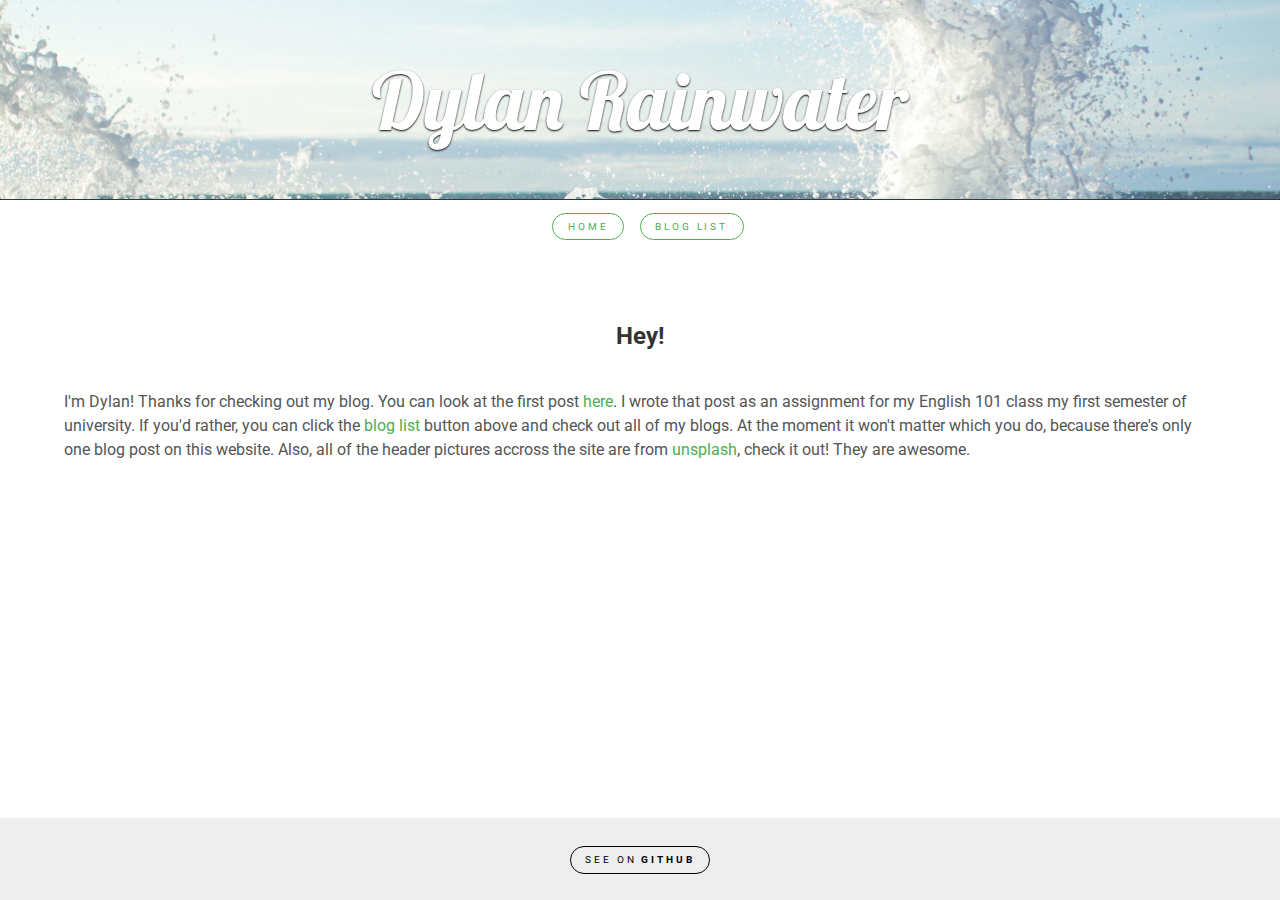
==== index.html @ 038f9e64 "Rewrite of entire website utilizing FlexBox and mobile first design" ====
<!DOCTYPE html>
<html>
    <head>
        <meta charset="utf-8">
    	<title>Home</title>
        <link rel="stylesheet" href="css/normalize.css">
    	<link rel="stylesheet" href="css/styles.css">
        <meta name="viewport" content="width=device-width, initial-scale=1">

        <script src="https://ajax.googleapis.com/ajax/libs/jquery/3.2.1/jquery.min.js"></script>
        <script type="text/javascript" src="scripts/load-pics.js"></script>
    </head>

    <body>
    	<header id="splash-page">
            <h1>Dylan Rainwater</h1>
    	</header>

        <nav>
            <ul>
                <li><a class="button" href="index.html">Home</a></li>
                <li><a class="button" href="list.html">Blog List</a></li>
            </ul>
        </nav>

       <section class="content">
           <h2>Hey!</h2>
           <p>
                I'm Dylan! Thanks for checking out my blog. You can look at
                the first post <a href="beauty_in_numbers.html">here</a>.
                I wrote that post as an assignment for my English 101
                class my first semester of university. If you'd rather,
                you can click the <a href="list.html">blog list</a> button
                above and check out all of my blogs. At the moment it won't
                matter which you do, because there's only one blog post on
                this website. Also, all of the header pictures accross the site
                are from  <a target="_blank" rel="noopener noreferrer" href="http://www.unsplash.com">unsplash</a>,
                check it out! They are awesome.
           </p>
       </section>

    	<footer>
    		<div><a id="github" class="button" href="https://github.com/dylanrainwater/dylanrainwater.github.io">See on <strong>Github</strong></a></div>
    	</footer>
    </body>
</html>
---- css/styles.css ----
@import 'https://fonts.googleapis.com/css?family=Roboto:300,400,500';
@import url(https://fonts.googleapis.com/css?family=Lobster);

/*********************
General
**********************/

body {
    display: flex;
    min-height: 100vh;
    flex-direction: column;
    font-family: "Roboto";
    color: #555;
}

ul {
    list-style-type: none;
    padding: 0;
    margin: 0;
}

a {
    text-decoration: none;
    color: #4CAF50;
}

a:hover {
    color: #4C8D50;
}

a.button {
    border-radius: 25px;
    padding: 0.75em 1.5em;
    font-size: 0.6em;
    letter-spacing: 0.3em;
    text-transform: uppercase;
    text-decoration: none;

    transition: none 200ms ease-out;
    transition-property: color, background;

    border: 1px #4CAF50 solid;
}

a.button:hover {
    background-color: #4CAF50;
    color: white;
}

/*********************
Heading
**********************/
header {
    background: #263d36;
    background-position: center;
    background-repeat: no-repeat;
    background-size: cover;

    display: flex;
    flex-direction: column;

    border-bottom: 1px solid #263d36;
}

header h1 {
    align-self: center;
    font-family: "Lobster";
    font-size: 3.5em;
    font-weight: 300;
    color: white;
    text-shadow: 0px 1px 2px #000;
    -webkit-font-smoothing: antialiased;
}

.author-icon {
    align-self: center;
    background: transparent;
    color: white;
    margin-bottom: 1em;
}

.author-icon:hover {
    background: #4CAF50;
    color: white;
}

/* Nav */

nav ul {
    display: flex;
    flex-direction: column;
}

nav li {
    align-self: center;
    margin-top: 1em;
}

/*********************
Content
**********************/
.content {
    flex: 1;
    align-self: center;
    width: 90%;
    line-height: 1.5;
    padding: 4em 2em;
}

h2,
h3 {
    color: #333;
    text-align: center;
}

/*********************
Footer
**********************/
footer {
    text-align: center;
    background-color: #EEEEEE;
    padding: 2em 0em;
}

#github {
    border: 1px solid black;
    color: black;
}

#github:hover {
    background: black;
    color: white;
}

/*********************
PAGE: List
**********************/

.list {
    display: flex;
    flex-flow: column;
    align-items: center;
    justify-content: space-between;
}

.list li {
    flex: 1;
    text-align: center;
}

.list img {
    transition: none 200ms ease-out;
    transition-property: width;
    width: 45%;
}

.list img:hover {
    width: 50%;
}

/*
PAGE: Blog
*/
.content {
    display: flex;
    flex-direction: column;
    align-items: center;
}

.content > img {
    width: 90%;
    max-width: 500px;
}

iframe {
    width: 90%;
    height: 500px;
}

/*********************
Responsive
**********************/
@media screen and (min-width: 800px) {

    header h1 {
        font-size: 5em;
    }

    nav ul {
        flex-direction: row;
        justify-content: center;
    }

    nav li {
        margin-left: 1em;
    }

    .list {
        flex-direction: row;
        flex-wrap: wrap;
    }


    .list li {
        min-width: 50%;
    }
}
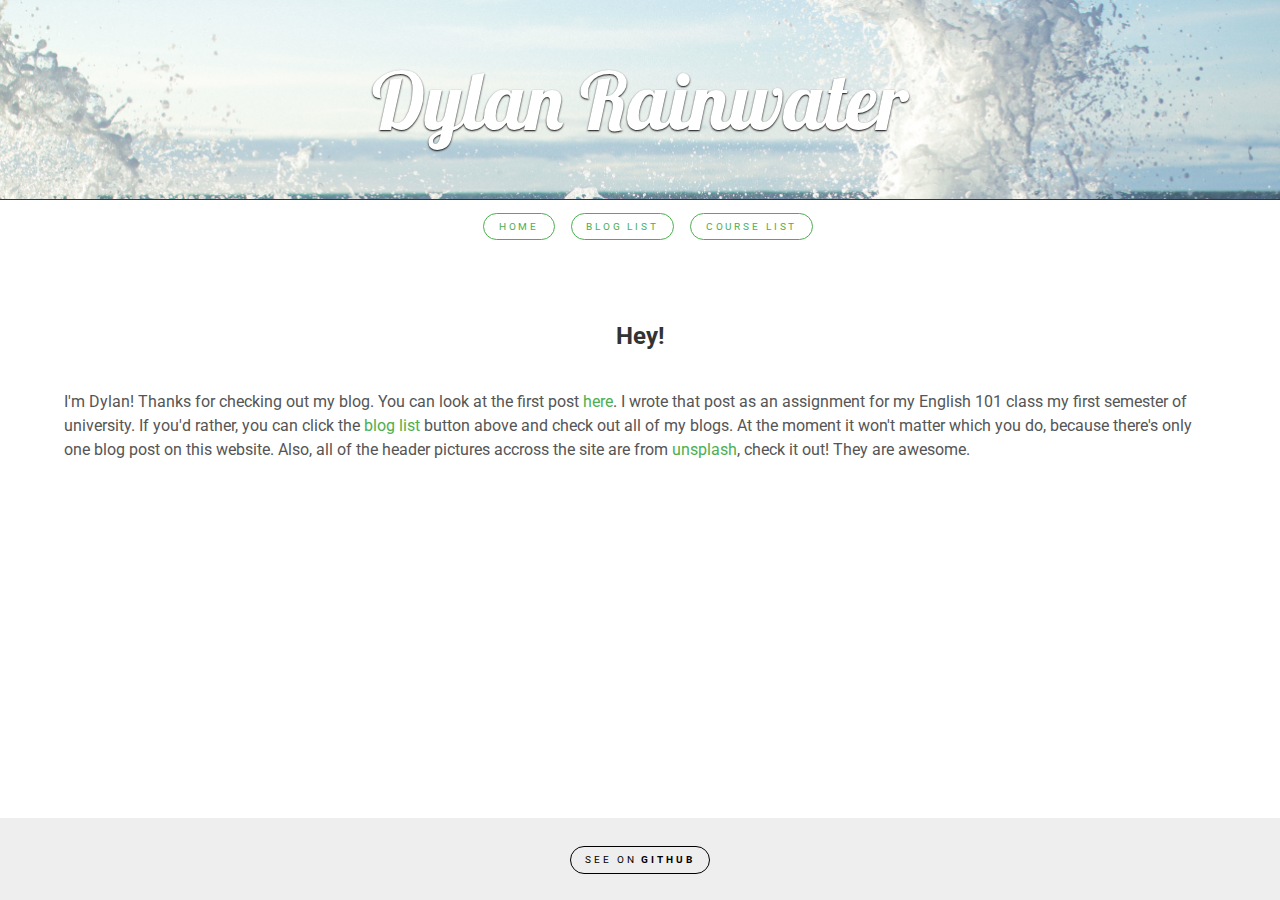
==== commit f698b15a: "Add course list page" ====
--- a/index.html
+++ b/index.html
@@ -20,6 +20,7 @@
             <ul>
                 <li><a class="button" href="index.html">Home</a></li>
                 <li><a class="button" href="list.html">Blog List</a></li>
+                <li><a class="button" href="courses.html">Course List</a></li>
             </ul>
         </nav>
 
--- a/css/styles.css
+++ b/css/styles.css
@@ -133,7 +133,7 @@
 }
 
 /*********************
-PAGE: List
+PAGE: Blog List
 **********************/
 
 .list {
@@ -158,6 +158,27 @@
     width: 50%;
 }
 
+/*********************
+PAGE: Course List
+**********************/
+
+
+
+.course-list li {
+    display: block;
+    padding: 1em 5em;
+    margin: 0.5em auto;
+    border: 1px solid black;
+}
+
+.course-list a {
+    display: block;
+    text-align: center;
+    margin: 0 auto;
+    width: 20%;
+    clear: left;
+}
+
 /*
 PAGE: Blog
 */
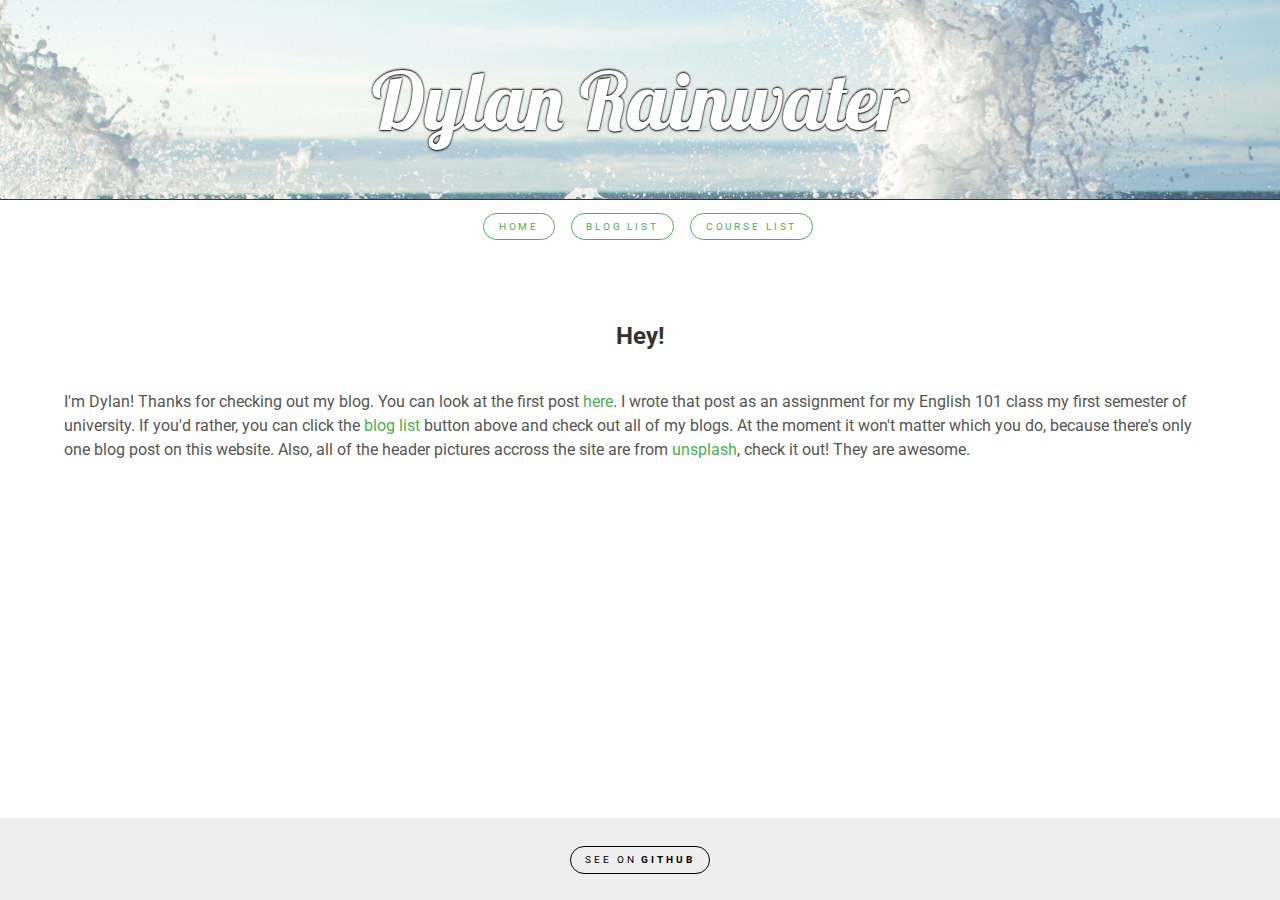
==== commit 30c61327: "Make navbar more dynamic" ====
--- a/index.html
+++ b/index.html
@@ -9,6 +9,7 @@
 
         <script src="https://ajax.googleapis.com/ajax/libs/jquery/3.2.1/jquery.min.js"></script>
         <script type="text/javascript" src="scripts/load-pics.js"></script>
+        <script type="text/javascript" src="scripts/generate-nav.js"></script>
     </head>
 
     <body>
@@ -18,9 +19,6 @@
 
         <nav>
             <ul>
-                <li><a class="button" href="index.html">Home</a></li>
-                <li><a class="button" href="list.html">Blog List</a></li>
-                <li><a class="button" href="courses.html">Course List</a></li>
             </ul>
         </nav>
 
--- a/css/styles.css
+++ b/css/styles.css
@@ -68,7 +68,8 @@
     font-size: 3.5em;
     font-weight: 300;
     color: white;
-    text-shadow: 0px 1px 2px #000;
+    text-shadow: 0px 1px 2px #000,
+                 0px -1px 2px #000;
     -webkit-font-smoothing: antialiased;
 }
 
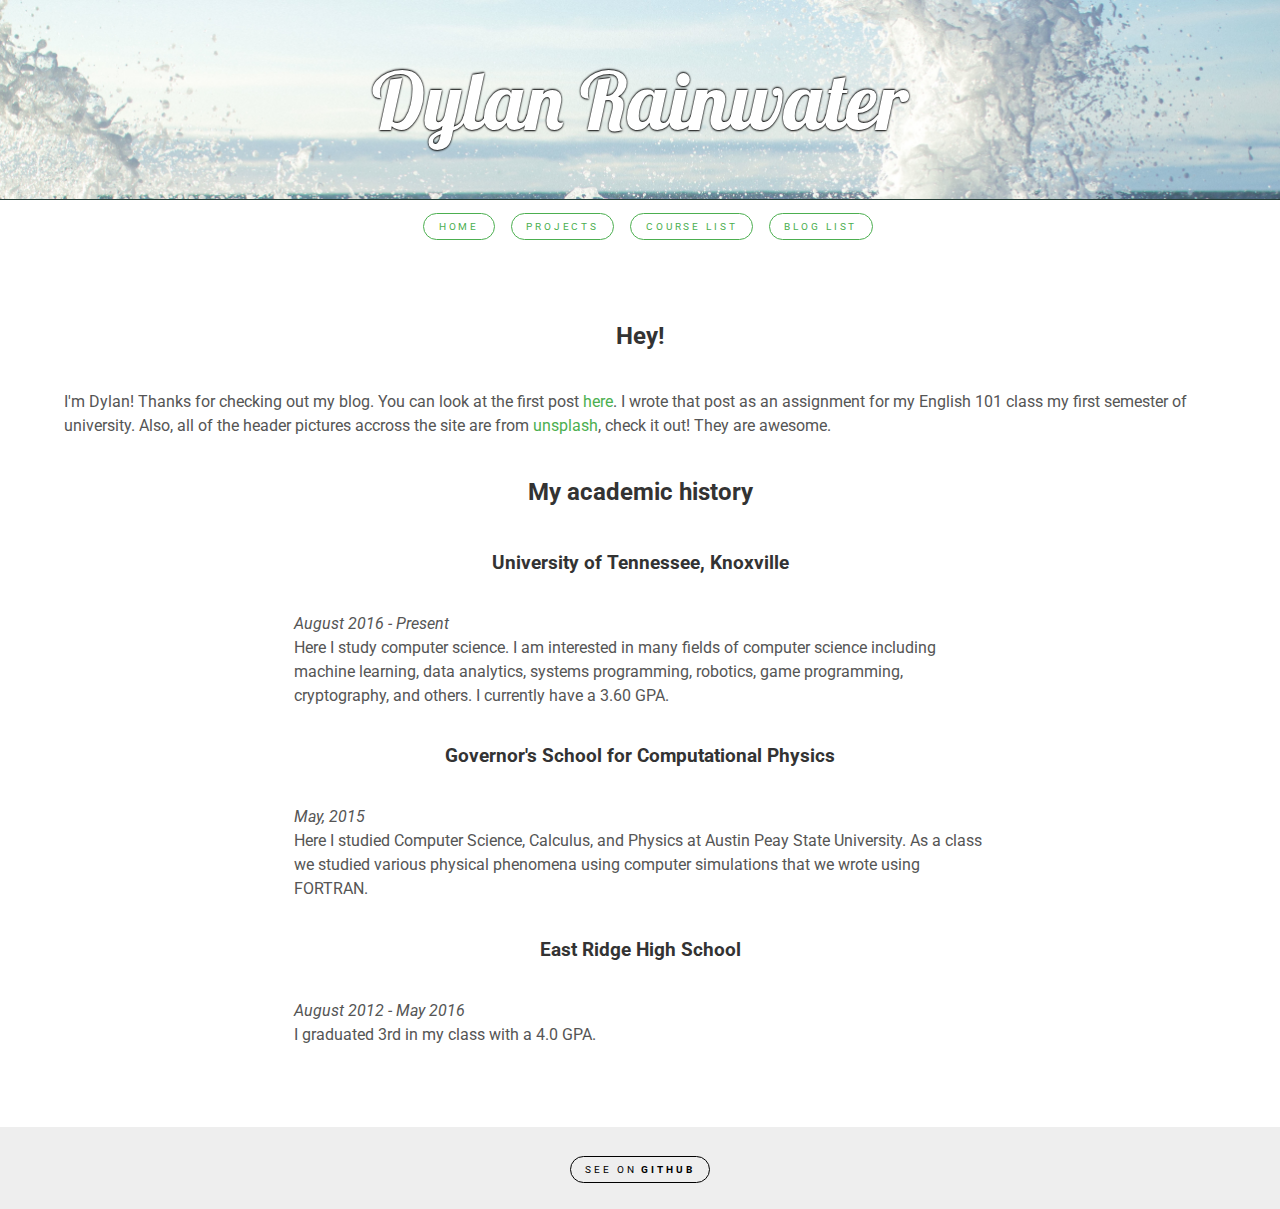
==== commit 49119129: "Add projects page and education" ====
--- a/index.html
+++ b/index.html
@@ -28,13 +28,30 @@
                 I'm Dylan! Thanks for checking out my blog. You can look at
                 the first post <a href="beauty_in_numbers.html">here</a>.
                 I wrote that post as an assignment for my English 101
-                class my first semester of university. If you'd rather,
-                you can click the <a href="list.html">blog list</a> button
-                above and check out all of my blogs. At the moment it won't
-                matter which you do, because there's only one blog post on
-                this website. Also, all of the header pictures accross the site
+                class my first semester of university.
+                Also, all of the header pictures accross the site
                 are from  <a target="_blank" rel="noopener noreferrer" href="http://www.unsplash.com">unsplash</a>,
                 check it out! They are awesome.
+           </p>
+           <h2>My academic history</h2>
+           <h3>University of Tennessee, Knoxville</h3>
+           <p style="width: 60%;">
+             <i>August 2016 - Present</i> <br/>
+             Here I study computer science. I am interested in many fields of
+             computer science including machine learning, data analytics, systems programming,
+             robotics, game programming, cryptography, and others. I currently have a 3.60 GPA.
+           </p>
+           <h3>Governor's School for Computational Physics</h3>
+           <p style="width: 60%;">
+             <i>May, 2015</i> <br/>
+             Here I studied Computer Science, Calculus, and Physics at Austin Peay State University. As
+             a class we studied various physical phenomena using computer simulations
+             that we wrote using FORTRAN.
+           </p>
+           <h3>East Ridge High School</h3>
+           <p style="width: 60%;">
+             <i>August 2012 - May 2016</i> <br/>
+             I graduated 3rd in my class with a 4.0 GPA.
            </p>
        </section>
 
--- a/css/styles.css
+++ b/css/styles.css
@@ -180,6 +180,13 @@
     clear: left;
 }
 
+.course-list li p {
+  font-size: 0.8em;
+}
+
+.course-list h4 {
+  font-size: 1em;
+}
 /*
 PAGE: Blog
 */
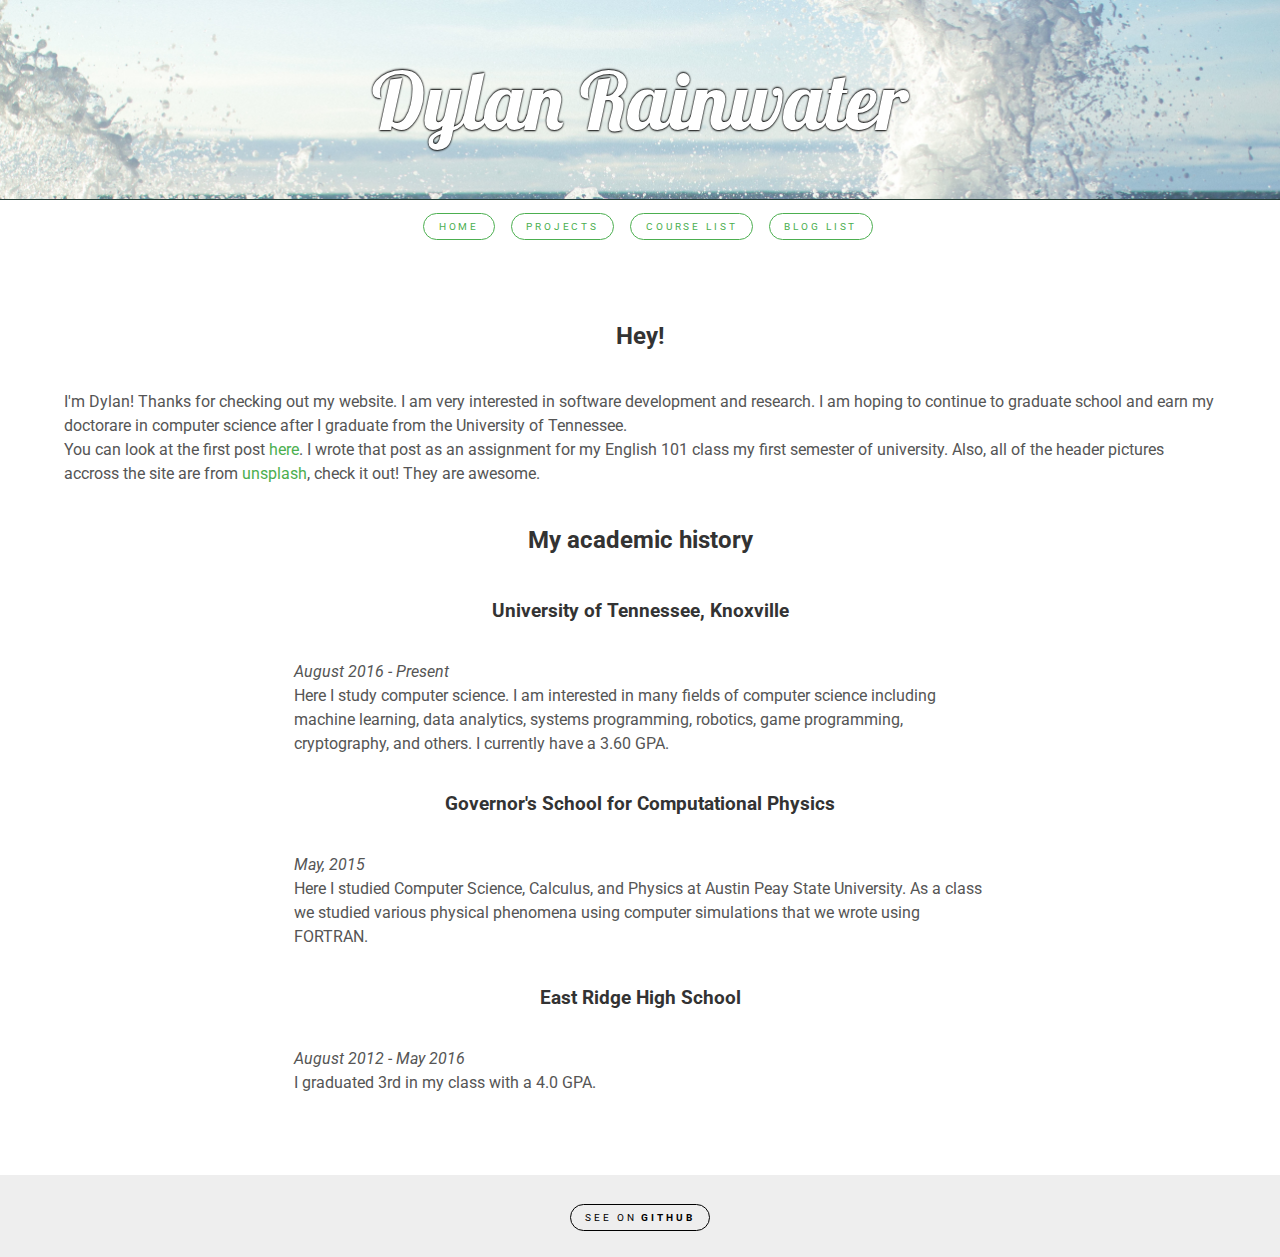
==== commit db48f469: "Update landing page" ====
--- a/index.html
+++ b/index.html
@@ -25,7 +25,11 @@
        <section class="content">
            <h2>Hey!</h2>
            <p>
-                I'm Dylan! Thanks for checking out my blog. You can look at
+                I'm Dylan! Thanks for checking out my website. I am very interested
+                in software development and research. I am hoping to continue to graduate
+                school and earn my doctorare in computer science after I graduate from
+                the University of Tennessee.
+                <br>You can look at
                 the first post <a href="beauty_in_numbers.html">here</a>.
                 I wrote that post as an assignment for my English 101
                 class my first semester of university.
--- a/css/styles.css
+++ b/css/styles.css
@@ -153,6 +153,7 @@
     transition: none 200ms ease-out;
     transition-property: width;
     width: 45%;
+    height: 45%;
 }
 
 .list img:hover {
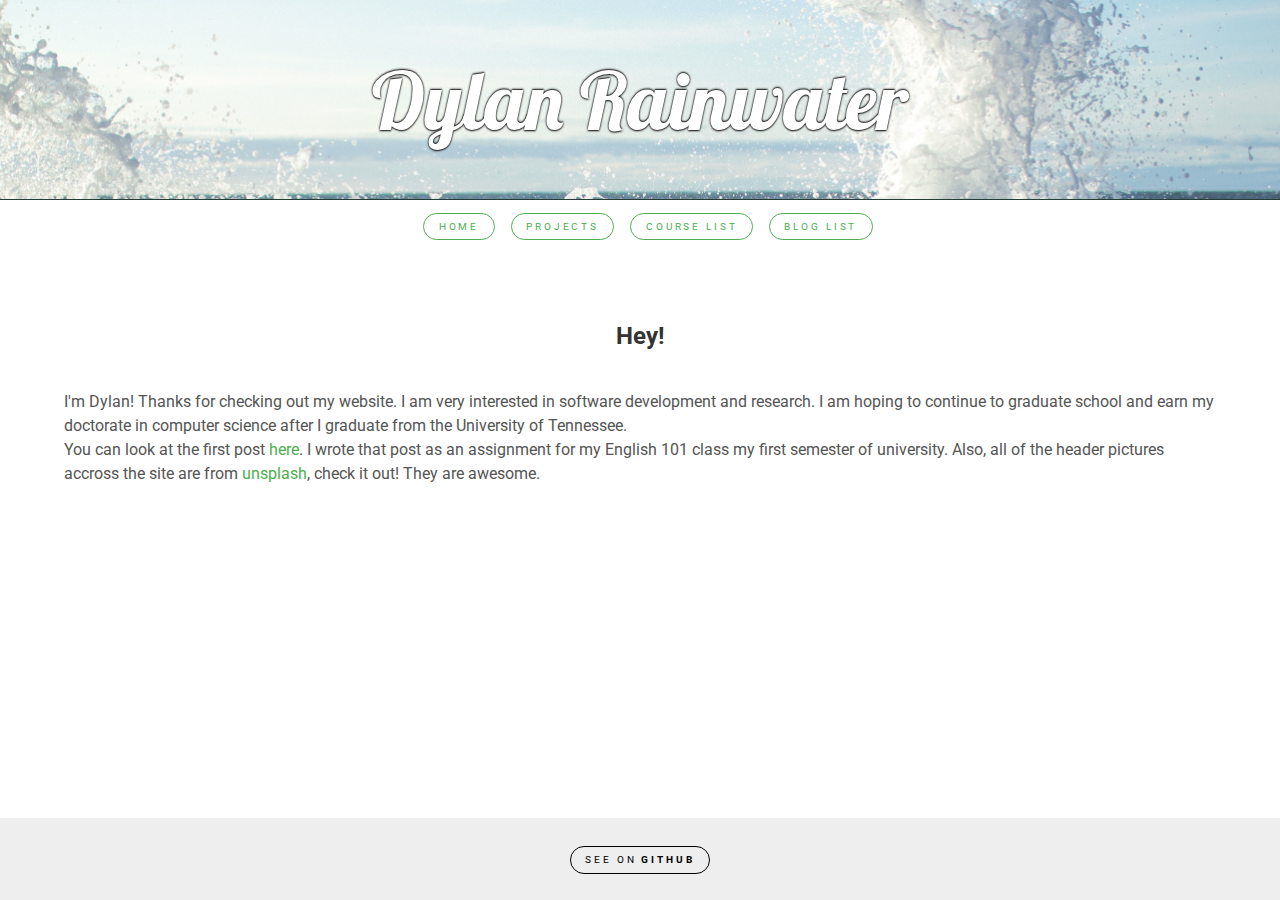
==== commit 48878771: "Update courses and home page." ====
--- a/index.html
+++ b/index.html
@@ -27,7 +27,7 @@
            <p>
                 I'm Dylan! Thanks for checking out my website. I am very interested
                 in software development and research. I am hoping to continue to graduate
-                school and earn my doctorare in computer science after I graduate from
+                school and earn my doctorate in computer science after I graduate from
                 the University of Tennessee.
                 <br>You can look at
                 the first post <a href="beauty_in_numbers.html">here</a>.
@@ -37,26 +37,6 @@
                 are from  <a target="_blank" rel="noopener noreferrer" href="http://www.unsplash.com">unsplash</a>,
                 check it out! They are awesome.
            </p>
-           <h2>My academic history</h2>
-           <h3>University of Tennessee, Knoxville</h3>
-           <p style="width: 60%;">
-             <i>August 2016 - Present</i> <br/>
-             Here I study computer science. I am interested in many fields of
-             computer science including machine learning, data analytics, systems programming,
-             robotics, game programming, cryptography, and others. I currently have a 3.60 GPA.
-           </p>
-           <h3>Governor's School for Computational Physics</h3>
-           <p style="width: 60%;">
-             <i>May, 2015</i> <br/>
-             Here I studied Computer Science, Calculus, and Physics at Austin Peay State University. As
-             a class we studied various physical phenomena using computer simulations
-             that we wrote using FORTRAN.
-           </p>
-           <h3>East Ridge High School</h3>
-           <p style="width: 60%;">
-             <i>August 2012 - May 2016</i> <br/>
-             I graduated 3rd in my class with a 4.0 GPA.
-           </p>
        </section>
 
     	<footer>
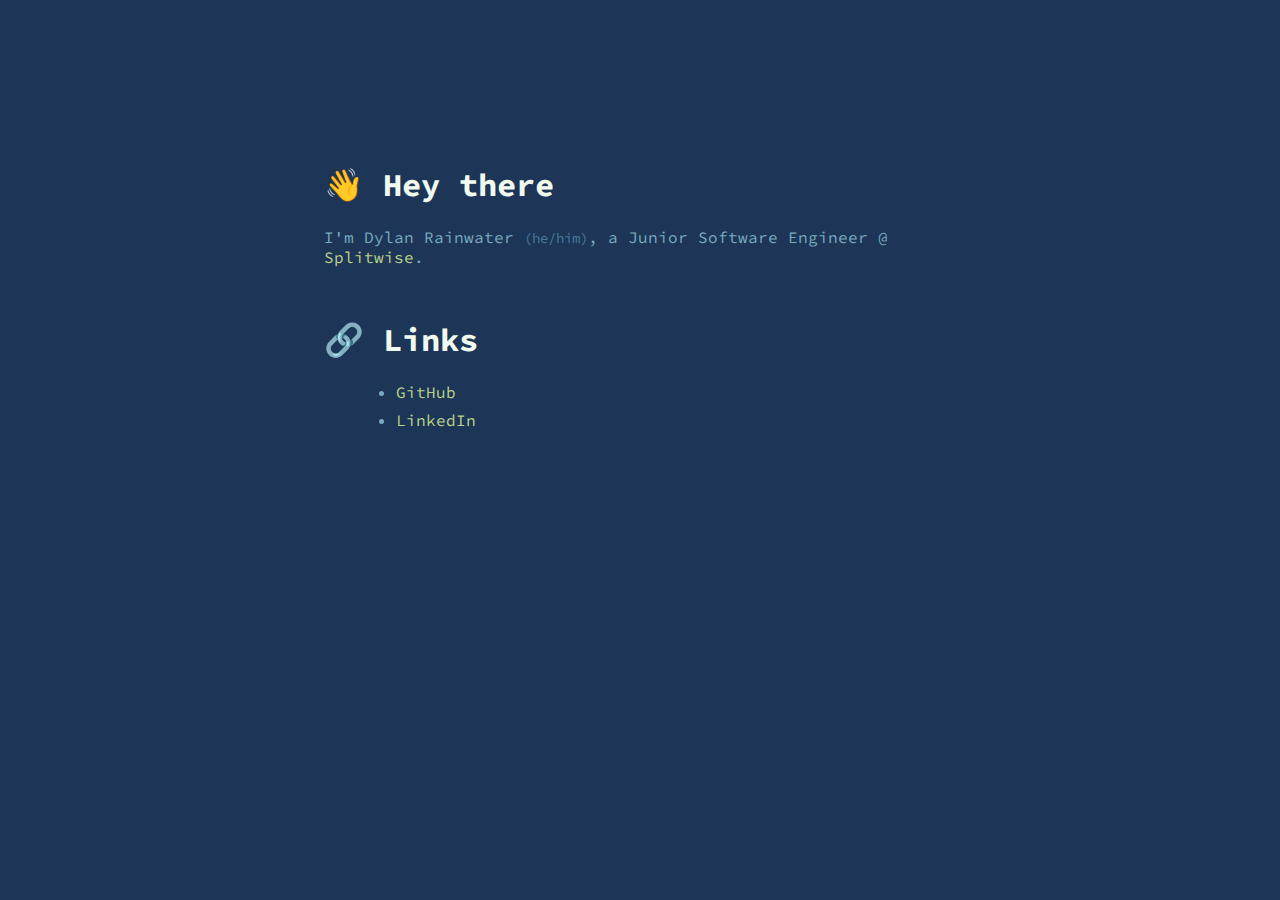
==== commit fd7fec92: "Refresh website" ====
--- a/index.html
+++ b/index.html
@@ -1,46 +1,28 @@
 <!DOCTYPE html>
 <html>
     <head>
-        <meta charset="utf-8">
-    	<title>Home</title>
-        <link rel="stylesheet" href="css/normalize.css">
-    	<link rel="stylesheet" href="css/styles.css">
-        <meta name="viewport" content="width=device-width, initial-scale=1">
+        <meta charset="UTF-8">
+        <meta name="viewport" content="width=device-width, initial-scale=1.0">
+        <meta http-equiv="X-UA-Compatible" content="ie=edge">
+        <title>Dylan Rainwater</title>
+        <link rel="stylesheet" href="css/style.css">
+    </head>
+    <body>
+        <div class="container">
+            <div>
+                <h1>👋 Hey there</h1>
+                <p>
+                   I'm Dylan Rainwater <span class="pronouns">(he/him)</span>, a Junior Software Engineer @ <a href="http://splitwise.com/">Splitwise</a>.
+                </p>
+            </div>
 
-        <script src="https://ajax.googleapis.com/ajax/libs/jquery/3.2.1/jquery.min.js"></script>
-        <script type="text/javascript" src="scripts/load-pics.js"></script>
-        <script type="text/javascript" src="scripts/generate-nav.js"></script>
-    </head>
-
-    <body>
-    	<header id="splash-page">
-            <h1>Dylan Rainwater</h1>
-    	</header>
-
-        <nav>
-            <ul>
-            </ul>
-        </nav>
-
-       <section class="content">
-           <h2>Hey!</h2>
-           <p>
-                I'm Dylan! Thanks for checking out my website. I am very interested
-                in software development and research. I am hoping to continue to graduate
-                school and earn my doctorate in computer science after I graduate from
-                the University of Tennessee.
-                <br>You can look at
-                the first post <a href="beauty_in_numbers.html">here</a>.
-                I wrote that post as an assignment for my English 101
-                class my first semester of university.
-                Also, all of the header pictures accross the site
-                are from  <a target="_blank" rel="noopener noreferrer" href="http://www.unsplash.com">unsplash</a>,
-                check it out! They are awesome.
-           </p>
-       </section>
-
-    	<footer>
-    		<div><a id="github" class="button" href="https://github.com/dylanrainwater/dylanrainwater.github.io">See on <strong>Github</strong></a></div>
-    	</footer>
+            <div>
+                <h1>🔗 Links</h1>
+                <ul>
+                    <li><a href="https://github.com/dylanrainwater">GitHub</a></li> 
+                    <li><a href="https://www.linkedin.com/in/dylan-rainwater">LinkedIn</a></li>
+                </ul>
+            </div>
+        </div>
     </body>
-</html>
+</html>--- a/css/style.css
+++ b/css/style.css
@@ -0,0 +1,42 @@
+@import url('https://fonts.googleapis.com/css2?family=Source+Code+Pro:wght@600;700&display=swap');
+
+body {
+    background-color: #1d3557;
+    color: #77ABBD;
+    font-family: 'Source Code Pro', monospace;
+}
+
+.pronouns {
+    color: #457b9d;
+    font-size: 14px;
+}
+
+.container {
+    width: 50%;
+    margin: 8em auto;
+}
+
+h1 {
+    color: #f1faee;
+}
+
+a {
+    color: #BAD289;
+    text-decoration: none;
+}
+
+a:hover {
+    color: #A0C15C;
+}
+
+div {
+    padding: 0.5em 0;
+}
+
+ul {
+    margin-left: 2em;
+}
+
+li {
+    margin-bottom: 0.5em;
+}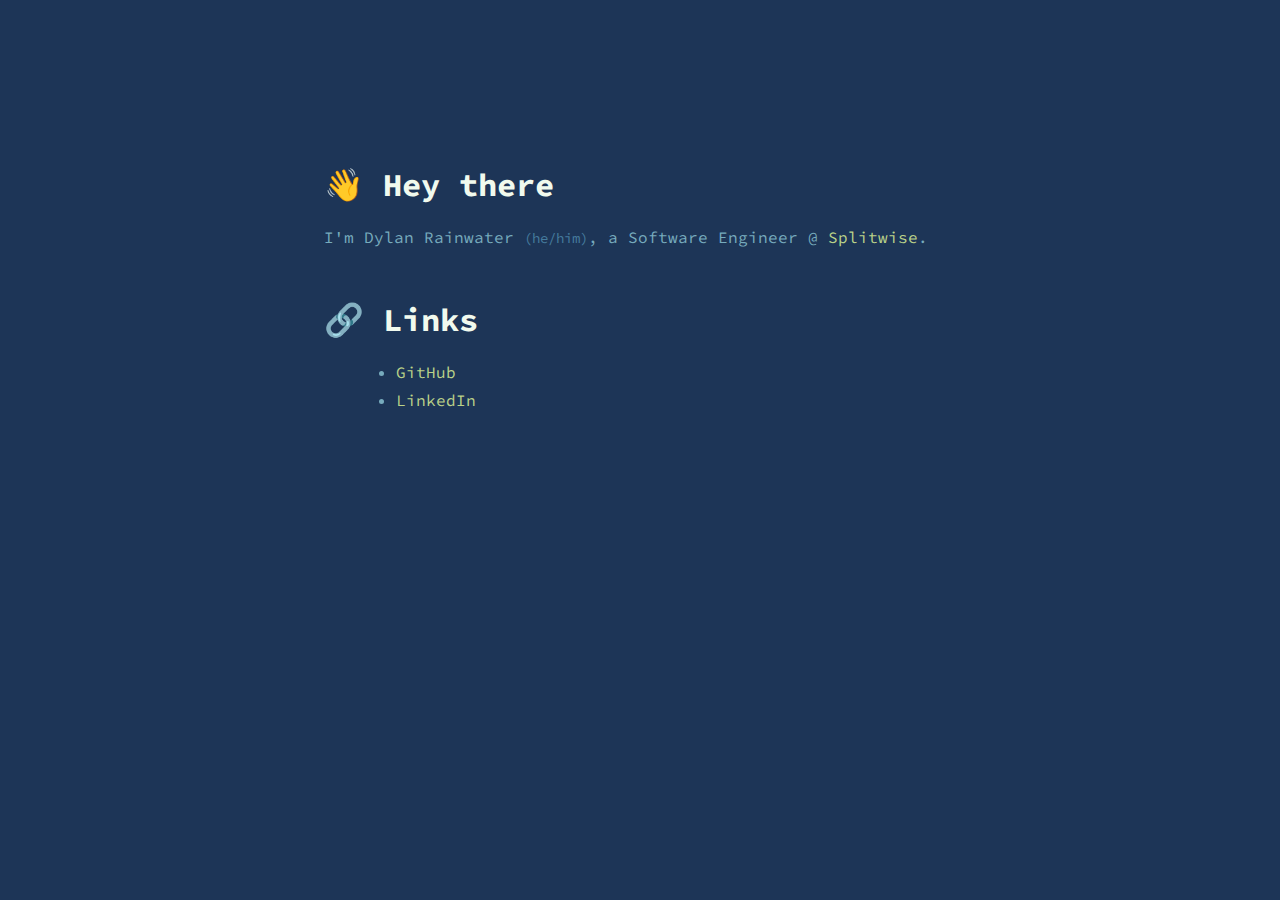
==== commit c7e2da7e: "Update title to reflect promotion to mid-level" ====
--- a/index.html
+++ b/index.html
@@ -12,7 +12,7 @@
             <div>
                 <h1>👋 Hey there</h1>
                 <p>
-                   I'm Dylan Rainwater <span class="pronouns">(he/him)</span>, a Junior Software Engineer @ <a href="http://splitwise.com/">Splitwise</a>.
+                   I'm Dylan Rainwater <span class="pronouns">(he/him)</span>, a Software Engineer @ <a href="http://splitwise.com/">Splitwise</a>.
                 </p>
             </div>
 
